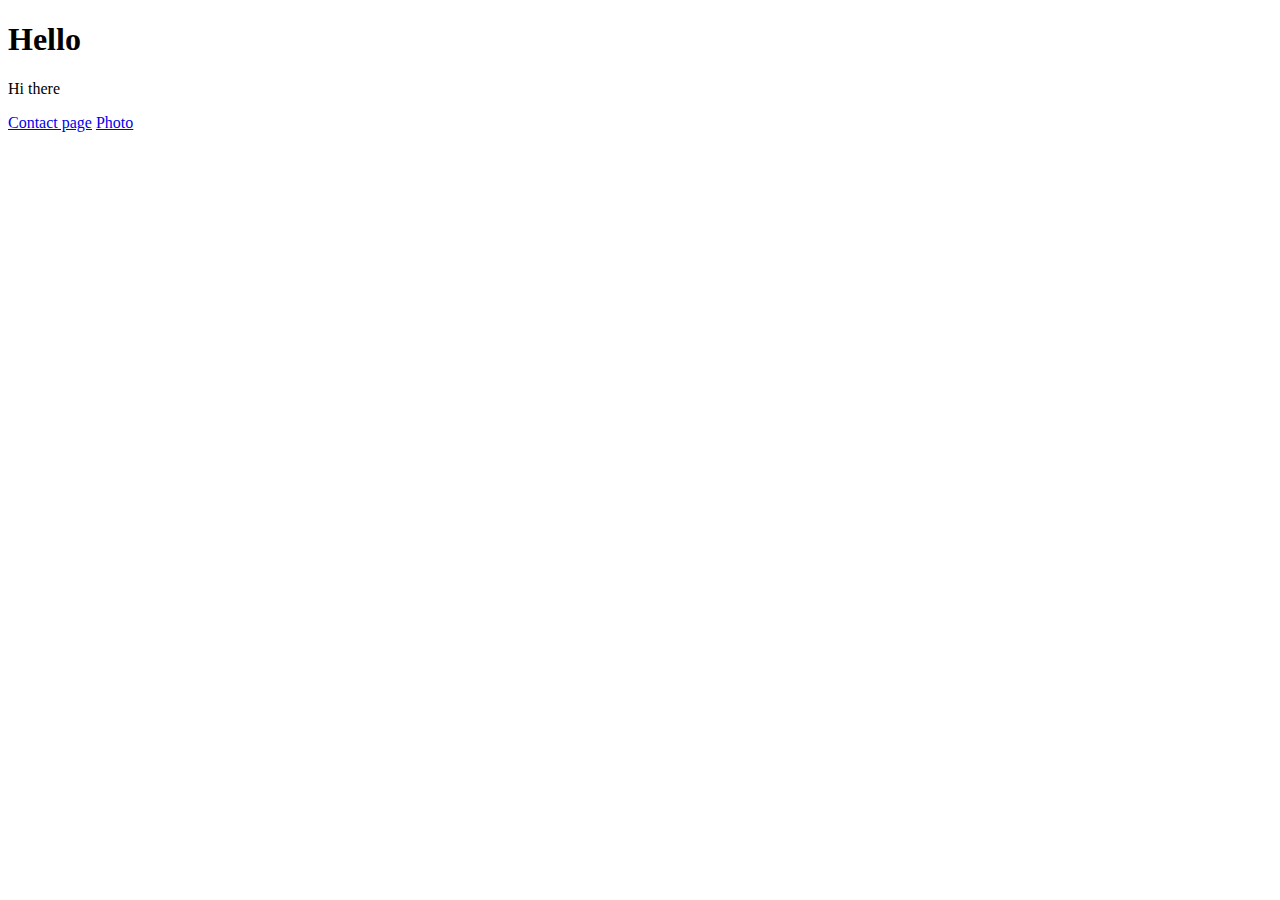
==== index.html @ 434c1a4b "Added to folder" ====
<!DOCTYPE html>
<html lang="en">
  <head>
    <meta charset="UTF-8" />
    <meta http-equiv="X-UA-Compatible" content="IE=edge" />
    <meta name="viewport" content="width=device-width, initial-scale=1.0" />
    <title>Home page</title>
  </head>
  <body>
    <h1>Hello</h1>
    <p>Hi there</p>
    <a href="/contact.html">Contact page</a>
    <a href="/about.html">Photo</a>
  </body>
</html>
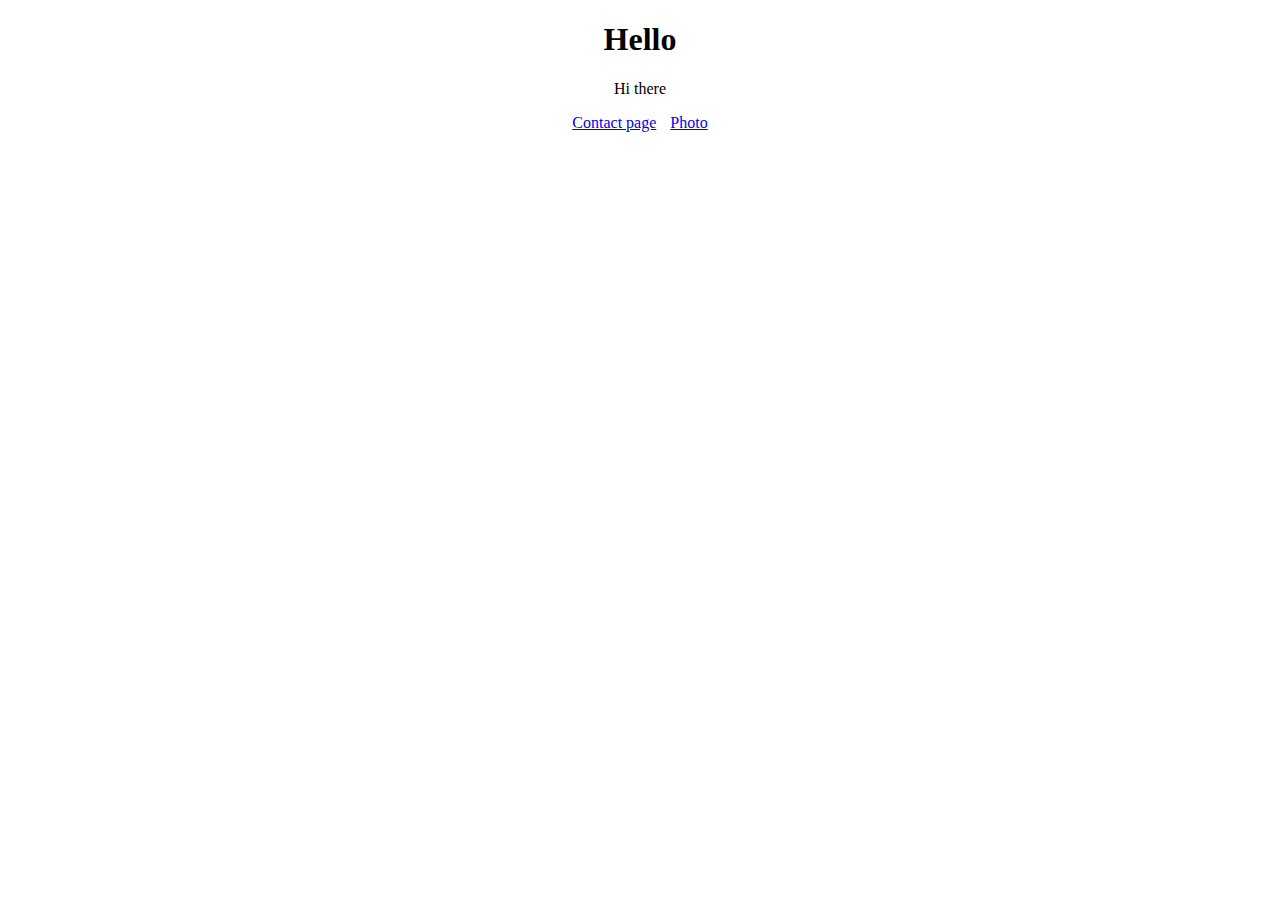
==== commit 65a4f055: "Test" ====
--- a/index.html
+++ b/index.html
@@ -5,6 +5,7 @@
     <meta http-equiv="X-UA-Compatible" content="IE=edge" />
     <meta name="viewport" content="width=device-width, initial-scale=1.0" />
     <title>Home page</title>
+    <link rel="Stylesheet" href="style.css" />
   </head>
   <body>
     <h1>Hello</h1>
--- a/style.css
+++ b/style.css
@@ -0,0 +1,13 @@
+body {
+    text-align: center;
+}
+
+img {
+    width: 500px;
+    padding-bottom: 20px;
+}
+
+a {
+    padding-left: 5px;
+    padding-right: 5px;
+}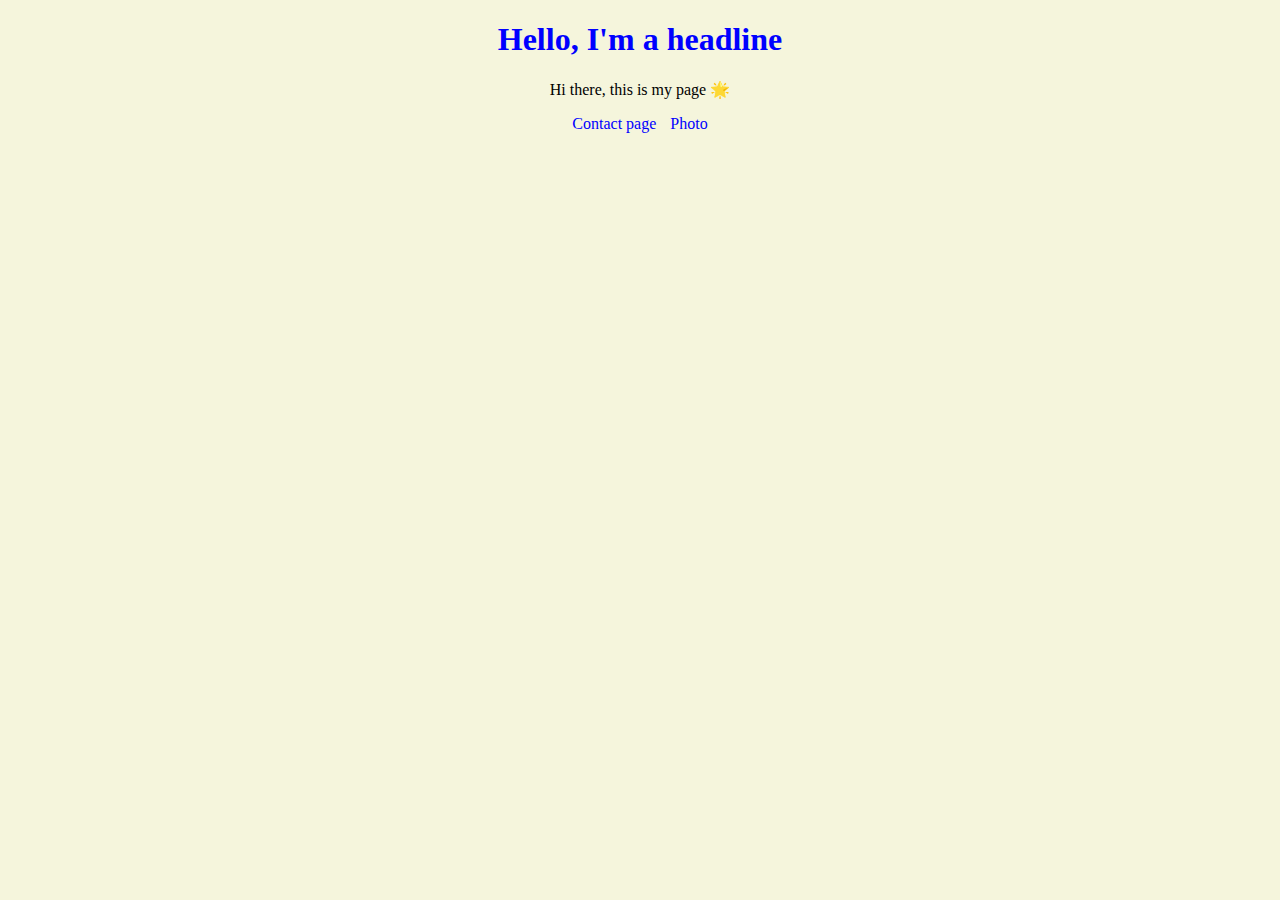
==== commit 78491530: "CSS" ====
--- a/index.html
+++ b/index.html
@@ -5,11 +5,11 @@
     <meta http-equiv="X-UA-Compatible" content="IE=edge" />
     <meta name="viewport" content="width=device-width, initial-scale=1.0" />
     <title>Home page</title>
-    <link rel="Stylesheet" href="style.css" />
+    <link rel="Stylesheet" href="/css/style.css" />
   </head>
   <body>
-    <h1>Hello</h1>
-    <p>Hi there</p>
+    <h1>Hello, I'm a headline</h1>
+    <p>Hi there, this is my page 🌟</p>
     <a href="/contact.html">Contact page</a>
     <a href="/about.html">Photo</a>
   </body>
--- a/css/style.css
+++ b/css/style.css
@@ -0,0 +1,33 @@
+body {
+    text-align: center;
+    background-color: beige;
+}
+
+img {
+    width: 500px;
+    padding-bottom: 20px;
+}
+
+a {
+    padding-left: 5px;
+    padding-right: 5px;
+}
+
+h1 {
+    color: blue;
+}
+
+a {
+    color: blue;
+    text-decoration: none;
+}
+
+a:hover {
+    color: black;
+    text-decoration: underline;
+}
+
+.row {
+    display: block;
+    padding-bottom: 40px;
+}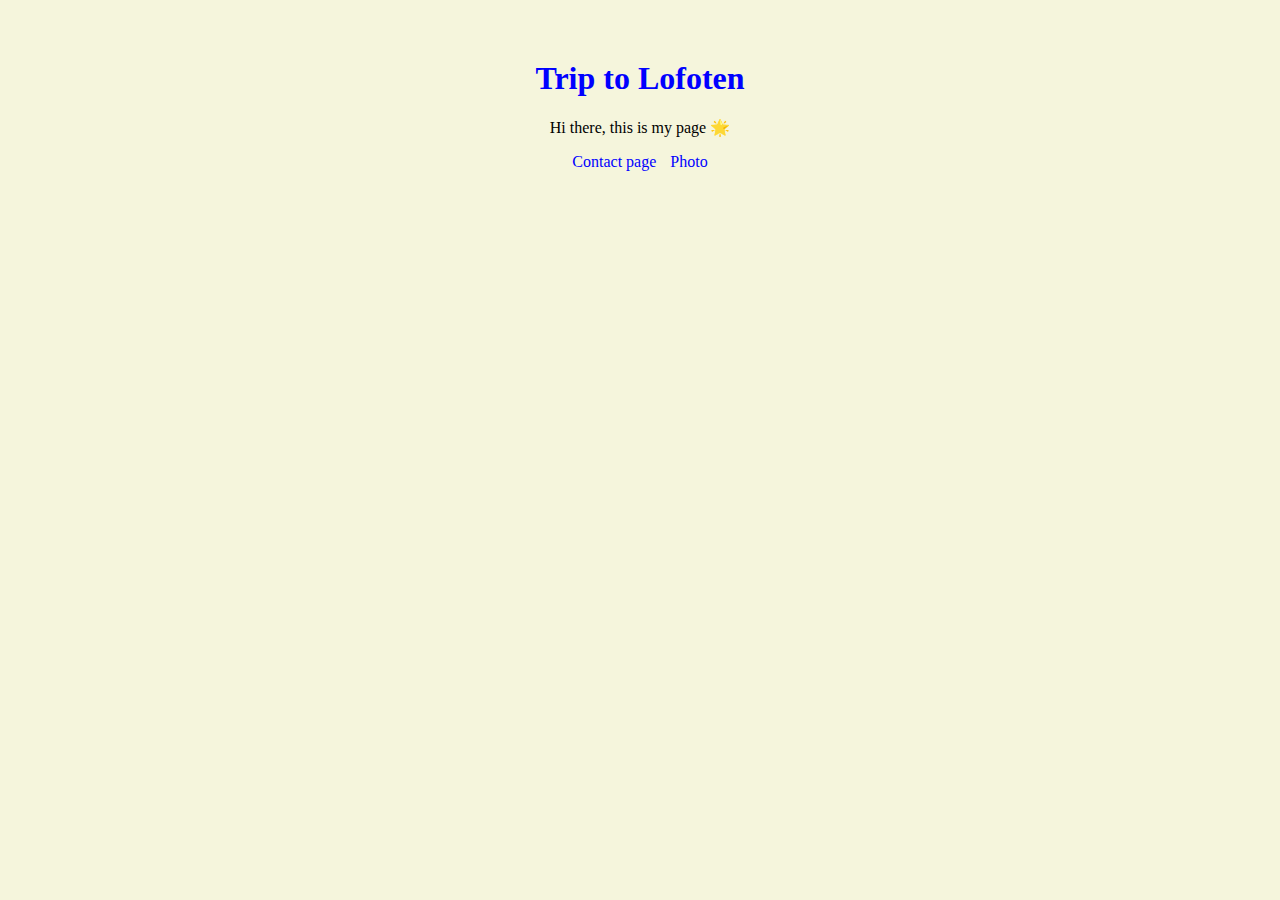
==== commit df96ae59: "SEO" ====
--- a/index.html
+++ b/index.html
@@ -2,13 +2,17 @@
 <html lang="en">
   <head>
     <meta charset="UTF-8" />
+    <meta
+      name="description"
+      content="Mountains images and outdoor life in Norway"
+    />
     <meta http-equiv="X-UA-Compatible" content="IE=edge" />
     <meta name="viewport" content="width=device-width, initial-scale=1.0" />
-    <title>Home page</title>
+    <title>Mountains and outdoor life in Norway</title>
     <link rel="Stylesheet" href="/css/style.css" />
   </head>
   <body>
-    <h1>Hello, I'm a headline</h1>
+    <h1>Trip to Lofoten</h1>
     <p>Hi there, this is my page 🌟</p>
     <a href="/contact.html">Contact page</a>
     <a href="/about.html">Photo</a>
--- a/css/style.css
+++ b/css/style.css
@@ -1,4 +1,5 @@
 body {
+    margin-top: 60px;
     text-align: center;
     background-color: beige;
 }
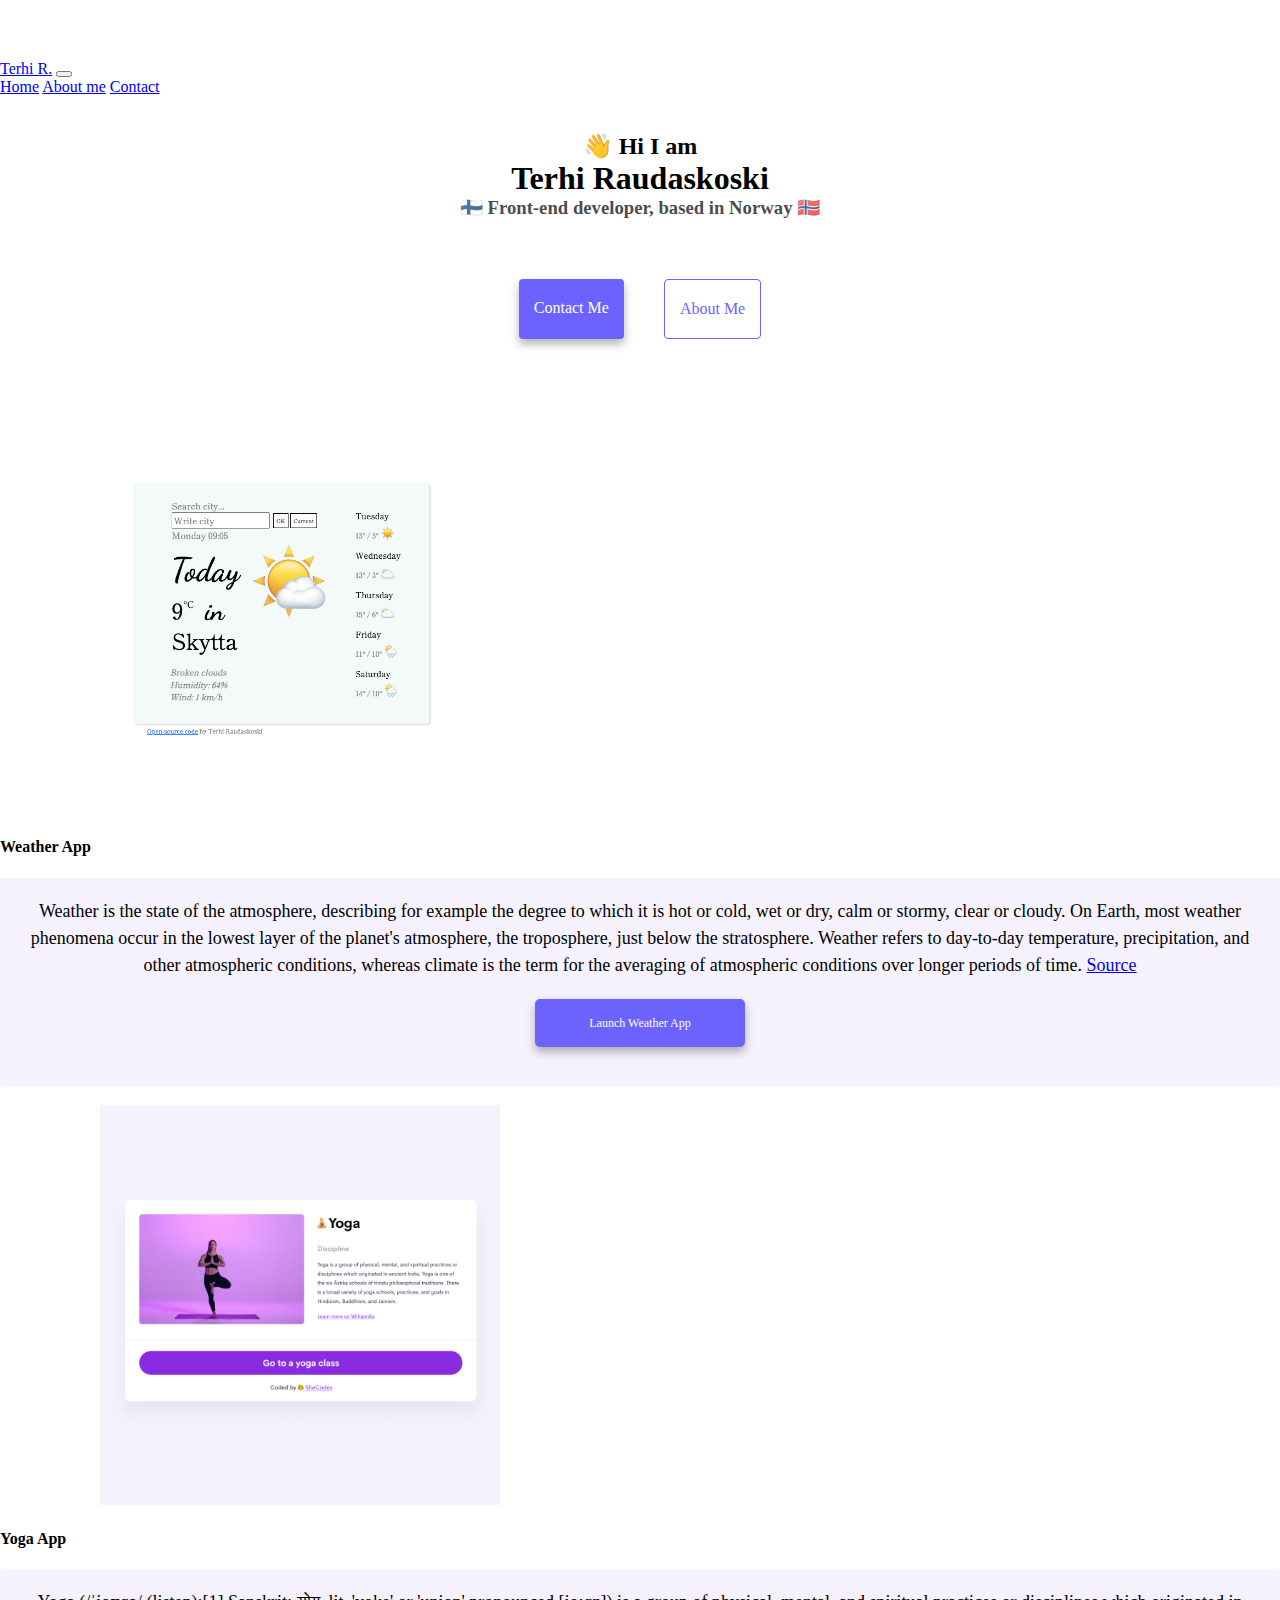
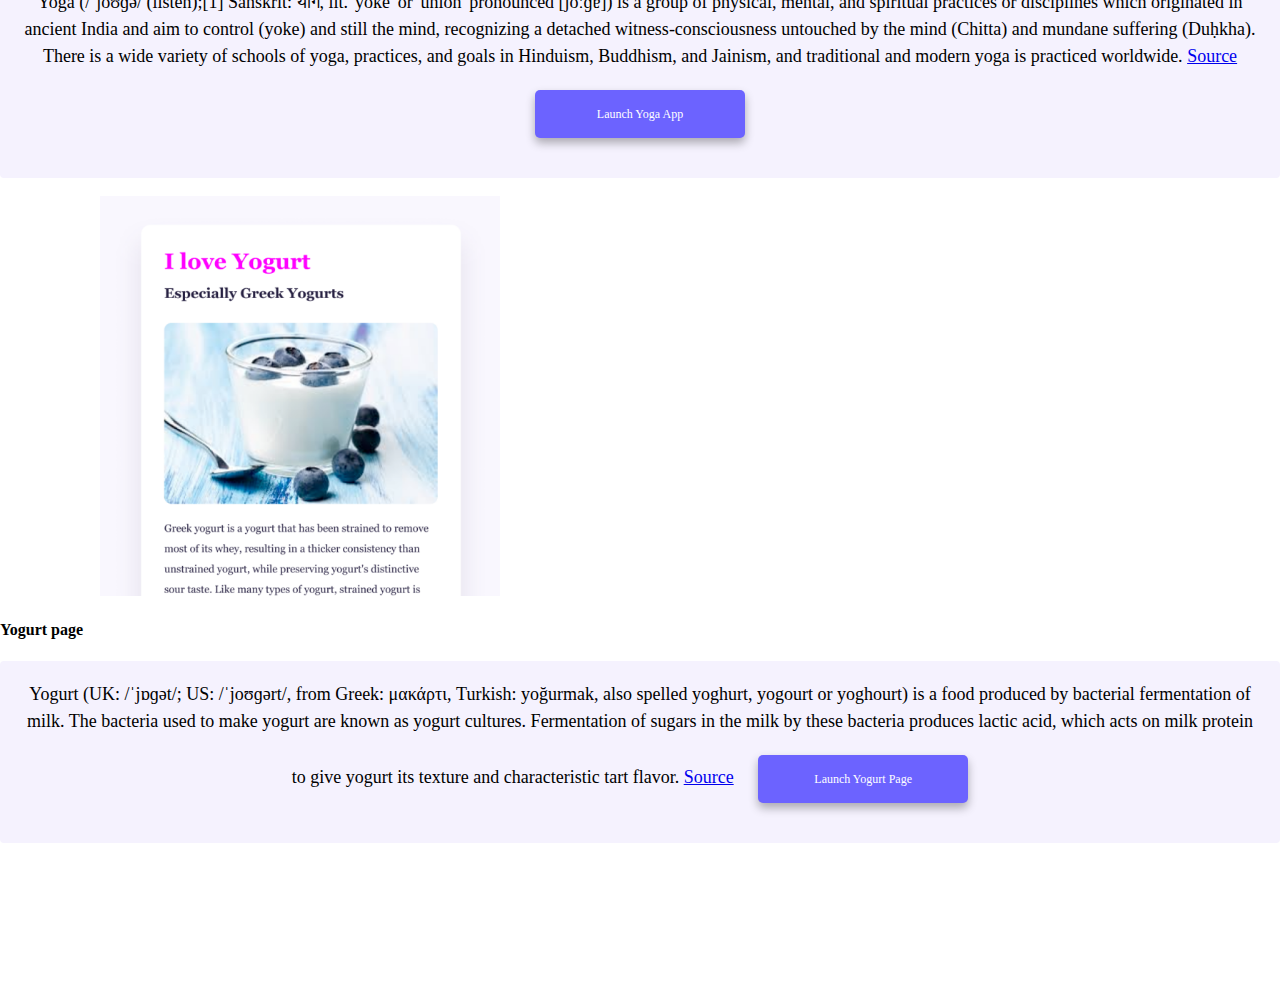
==== commit 5f7d815b: "Transforming another project in" ====
--- a/index.html
+++ b/index.html
@@ -2,19 +2,171 @@
 <html lang="en">
   <head>
     <meta charset="UTF-8" />
-    <meta
-      name="description"
-      content="Mountains images and outdoor life in Norway"
-    />
+    <meta name="description" content="Personal front-end developer portfolio" />
     <meta http-equiv="X-UA-Compatible" content="IE=edge" />
     <meta name="viewport" content="width=device-width, initial-scale=1.0" />
-    <title>Mountains and outdoor life in Norway</title>
-    <link rel="Stylesheet" href="/css/style.css" />
+    <title>Terhi Raudaskoski - Front-End Developer portfolio</title>
+    <link rel="stylesheet" href="/style.css" />
+    <link
+      href="https://cdn.jsdelivr.net/npm/bootstrap@5.2.1/dist/css/bootstrap.min.css"
+      rel="stylesheet"
+      integrity="sha384-iYQeCzEYFbKjA/T2uDLTpkwGzCiq6soy8tYaI1GyVh/UjpbCx/TYkiZhlZB6+fzT"
+      crossorigin="anonymous"
+    />
+    <script
+      src="https://cdn.jsdelivr.net/npm/bootstrap@5.2.1/dist/js/bootstrap.bundle.min.js"
+      integrity="sha384-u1OknCvxWvY5kfmNBILK2hRnQC3Pr17a+RTT6rIHI7NnikvbZlHgTPOOmMi466C8"
+      crossorigin="anonymous"
+    ></script>
   </head>
   <body>
-    <h1>Trip to Lofoten</h1>
-    <p>Hi there, this is my page 🌟</p>
-    <a href="/contact.html">Contact page</a>
-    <a href="/about.html">Photo</a>
+    <nav class="navbar navbar-expand-lg bg-light">
+      <div class="container-fluid">
+        <a class="navbar-brand d-none d-md-block flex-end" href="#">Terhi R.</a>
+        <button
+          class="navbar-toggler"
+          type="button"
+          data-bs-toggle="collapse"
+          data-bs-target="#navbarNavAltMarkup"
+          aria-controls="navbarNavAltMarkup"
+          aria-expanded="false"
+          aria-label="Toggle navigation"
+        >
+          <span class="navbar-toggler-icon"></span>
+        </button>
+        <div class="collapse navbar-collapse" id="navbarNavAltMarkup">
+          <div class="navbar-nav">
+            <a
+              class="nav-link active"
+              aria-current="page"
+              href="#"
+              title="Home page"
+              >Home</a
+            >
+
+            <a class="nav-link" href="/about.html" title="About me">About me</a>
+            <a class="nav-link" href="/about.html#contact" title="Contact me"
+              >Contact</a
+            >
+          </div>
+        </div>
+      </div>
+    </nav>
+
+    <br />
+    <br />
+    <h2 class="fs-2">👋 Hi I am</h2>
+    <h1 class="fs-1">Terhi Raudaskoski</h1>
+    <h3 class="fs-3">🇫🇮 Front-end developer, based in Norway 🇳🇴</h3>
+    <div class="navigation-links">
+      <a href="/about.html#contact" class="contact-link" title="Contact me"
+        >Contact me</a
+      >
+      <a href="/about.html" class="about-link" title="About me">About me</a>
+    </div>
+    <br />
+    <br />
+    <br />
+
+    <div class="container-md">
+      <div class="row pb-3">
+        <div class="col-sm-6">
+          <a href="https://playful-hamster-204554.netlify.app/" target="_blank">
+            <img
+              src="/images/weatherApp.png"
+              class="img-fluid border border-2 shadow-sm rounded"
+              alt="Weather Application"
+            />
+          </a>
+        </div>
+
+        <div class="col-sm-6 py-2 px-4">
+          <h4 class="py-2">Weather App</h4>
+          <p class="d-none d-md-block fst-italic">
+            Weather is the state of the atmosphere, describing for example the
+            degree to which it is hot or cold, wet or dry, calm or stormy, clear
+            or cloudy. On Earth, most weather phenomena occur in the lowest
+            layer of the planet's atmosphere, the troposphere, just below the
+            stratosphere. Weather refers to day-to-day temperature,
+            precipitation, and other atmospheric conditions, whereas climate is
+            the term for the averaging of atmospheric conditions over longer
+            periods of time.
+            <a
+              href="https://en.wikipedia.org/wiki/Weather"
+              class="text-decoration-none"
+              target="_blank"
+              >Source</a
+            >
+            <span class="d-block"></span>
+            <a href="#" class="button">Launch Weather App</a>
+          </p>
+        </div>
+      </div>
+
+      <div class="row pb-3">
+        <div class="col-sm-6">
+          <img
+            src="/images/yoga.png"
+            class="img-fluid border border-2 shadow-sm rounded"
+            alt="About yoga"
+          />
+        </div>
+        <div class="col-sm-6 py-2 px-4">
+          <h4 class="py-2">Yoga App</h4>
+          <p class="d-none d-md-block fst-italic">
+            Yoga (/ˈjoʊɡə/ (listen);[1] Sanskrit: योग, lit. 'yoke' or 'union'
+            pronounced [joːɡɐ]) is a group of physical, mental, and spiritual
+            practices or disciplines which originated in ancient India and aim
+            to control (yoke) and still the mind, recognizing a detached
+            witness-consciousness untouched by the mind (Chitta) and mundane
+            suffering (Duḥkha). There is a wide variety of schools of yoga,
+            practices, and goals in Hinduism, Buddhism, and Jainism, and
+            traditional and modern yoga is practiced worldwide.
+            <a
+              href="https://en.wikipedia.org/wiki/Yoga"
+              class="text-decoration-none"
+              target="_blank"
+              >Source</a
+            >
+            <span class="d-block"></span>
+            <a href="#" class="button">Launch Yoga App</a>
+          </p>
+        </div>
+      </div>
+
+      <div class="row pb-3">
+        <div class="col-sm-6">
+          <img
+            src="/images/yogurt.png"
+            class="img-fluid border border-2 shadow-sm rounded"
+            alt="Yogurt page"
+          />
+        </div>
+        <div class="col-sm-6 py-2 px-4">
+          <h4 class="py-2">Yogurt page</h4>
+          <p class="d-none d-md-block fst-italic">
+            Yogurt (UK: /ˈjɒɡət/; US: /ˈjoʊɡərt/, from Greek: μακάρτι, Turkish:
+            yoğurmak, also spelled yoghurt, yogourt or yoghourt) is a food
+            produced by bacterial fermentation of milk. The bacteria used to
+            make yogurt are known as yogurt cultures. Fermentation of sugars in
+            the milk by these bacteria produces lactic acid, which acts on milk
+            protein to give yogurt its texture and characteristic tart flavor.
+            <a
+              href="https://en.wikipedia.org/wiki/Yogurt"
+              class="text-decoration-none"
+              target="_blank"
+              >Source</a
+            >
+            <span class="d-block"></span>
+            <a href="#" class="button">Launch Yogurt page</a>
+          </p>
+        </div>
+      </div>
+    </div>
+
+    <br />
+    <br />
+    <br />
+    <br />
   </body>
 </html>
--- a/style.css
+++ b/style.css
@@ -0,0 +1,146 @@
+:root {
+    --primary-color: #6c63ff;
+    --secondary-color: #f5f2fe;
+    --box-shadow: 0 5px 10px rgba(0, 0, 0, 0.3);
+}
+
+body {
+    margin: 60px auto;
+
+}
+
+h1,
+h2,
+h3 {
+    text-align: center;
+    margin: 0;
+}
+
+h3 {
+    opacity: 0.7;
+}
+
+p {
+    background: var(--secondary-color);
+    padding: 20px;
+    border-radius: 4px;
+    font-size: 18px;
+    line-height: 1.5;
+    text-align: center;
+}
+
+.intro {
+    background: none;
+    font-style: italic;
+}
+
+.navigation-links {
+    display: flex;
+    margin-top: 40px;
+    justify-content: center;
+}
+
+.navigation-links a {
+    margin: 20px;
+    border-radius: 4px;
+    padding: 20px 15px;
+    text-decoration: none;
+    text-transform: capitalize;
+}
+
+.contact-link {
+    background: var(--primary-color);
+    box-shadow: var(--box-shadow);
+    color: white;
+}
+
+.contact-link:hover {
+    color: var(--primary-color);
+    border: 1px solid var(--primary-color);
+    background: white;
+}
+
+.about-link {
+    color: var(--primary-color);
+    border: 1px solid var(--primary-color);
+}
+
+.about-link:hover {
+    background: var(--primary-color);
+    box-shadow: var(--box-shadow);
+    color: white;
+}
+
+.homepage-link {
+    color: var(--primary-color);
+    text-align: center;
+    display: block;
+}
+
+.email-link {
+    display: flex;
+    justify-content: center;
+    color: var(--primary-color);
+    padding: 20px;
+    text-decoration: none;
+}
+
+.email-link:hover {
+    text-decoration: underline;
+}
+
+img {
+    width: 600px !important;
+    height: 400px !important;
+    object-fit: contain !important;
+}
+
+.about-image {
+    border-radius: 8px;
+}
+
+.about-box {
+    background: var(--secondary-color);
+    border-radius: 8px;
+ 
+}
+
+
+.button {
+    font-size: 12px;
+    margin: 20px;
+    border-radius: 5px;
+    padding: 15px 15px;
+    text-decoration: none;
+    text-transform: capitalize;
+    display: inline-block;
+    background: var(--primary-color);
+    box-shadow: var(--box-shadow);
+    color: white;
+    width: 180px;
+
+}
+
+.button:hover {
+    color: var(--primary-color);
+    border: 1px solid var(--primary-color);
+    background: white;
+}
+
+@media (max-width: 768px) {
+    div {
+        display: flex;
+        flex-direction: column;
+        justify-content: space-around;
+        align-items: center;
+        text-align: center;
+    }
+
+    .navigation-links {
+        flex-direction: row;
+    }
+}
+
+
+
+
